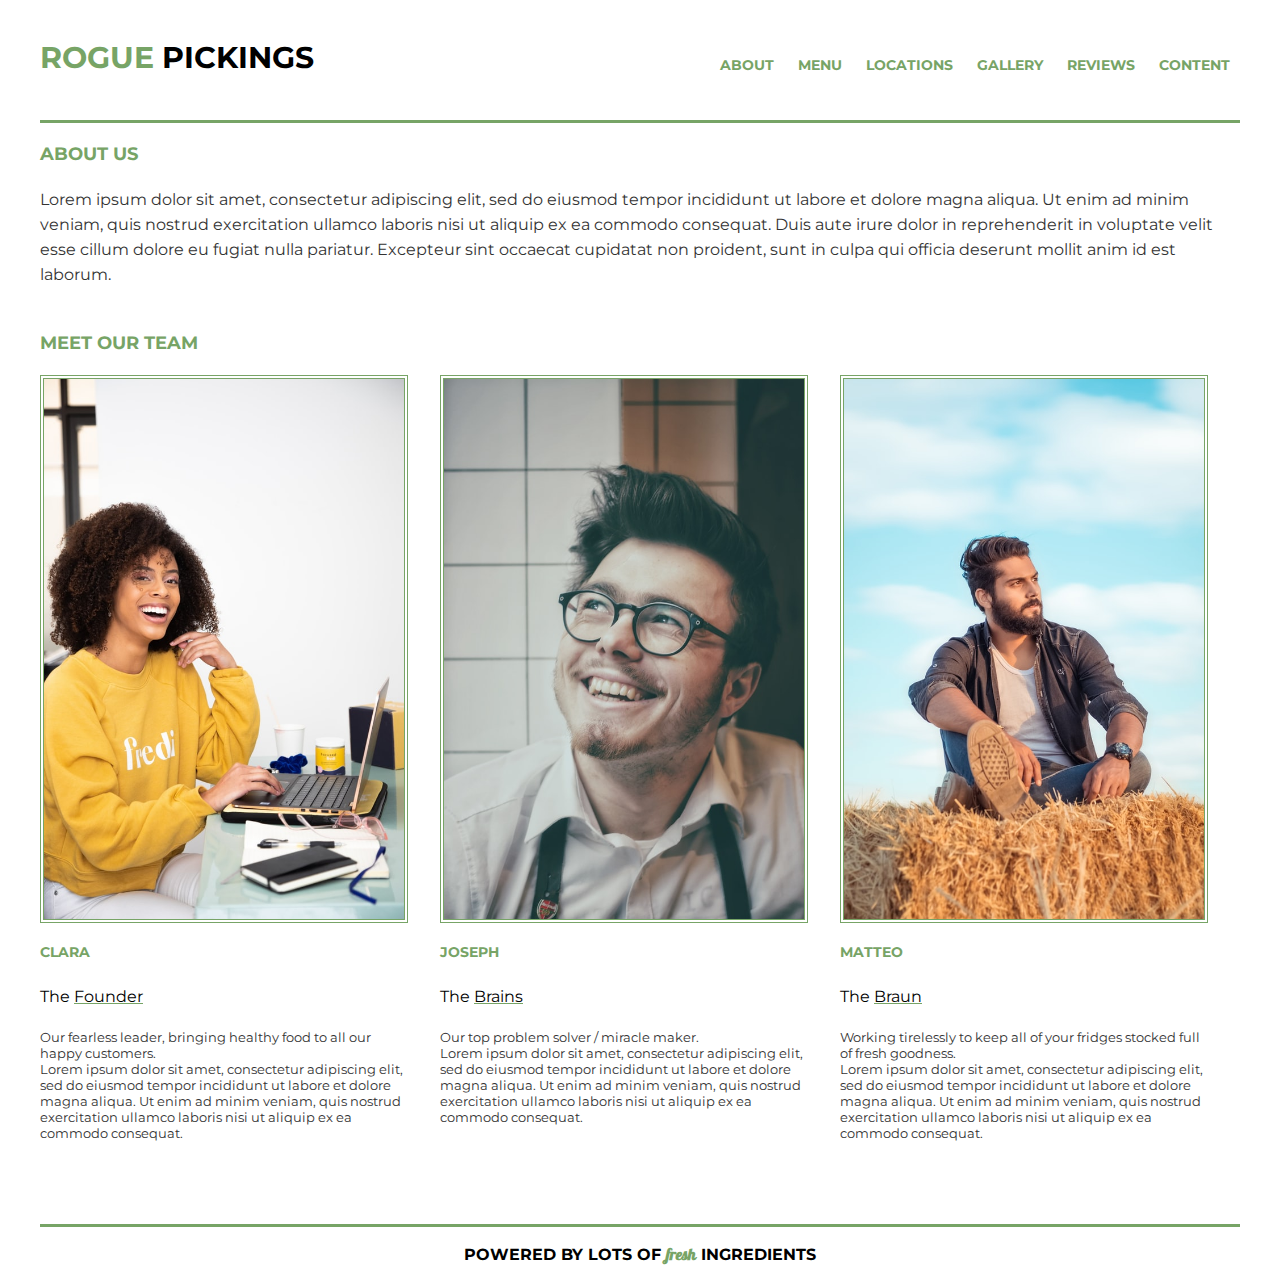
==== about/index.html @ 61bc6637 "Initial commit" ====
<!DOCTYPE html>
<html lang="en">

<!-- HEAD -->
<head>
	<meta charset="utf-8">
	<title>Rogue Pickings</title>
	<link rel="stylesheet" type="text/css" href="../css/normalize">
	<link rel="stylesheet" type="text/css" href="../css/main.css">
	<link rel="preconnect" href="https://fonts.gstatic.com">
	<link href="https://fonts.googleapis.com/css2?family=Galada&family=Montserrat:wght@400;700&display=swap" rel="stylesheet">
</head>

<!-- HEAD -->
<body>
	<div class="container">

<!-- HEADER SECTION -->
		<header>
			<a href="../home/index.html">
				<h1><span>rogue</span> pickings</h1>
			</a>
			<nav>
				<ul>
					<li>
						<a href="">About</a>
					</li>
					<li>
						<a href="../menu/index.html" target="_blank">Menu</a>
					</li>
					<li>
						<a href="../locations/index.html">Locations</a>
					</li>
					<li>
						<a href="../gallery/index.html">Gallery</a>
					</li>
					<li>
						<a href="../reviews/index.html">Reviews</a>
					</li>
					<li>
						<a href="../content/index.html" target="_blank">Content</a>
					</li>
				</ul>
			</nav>
		</header>

<!-- MAIN SECTION -->
		<main>

<!-- TOP SECTION -->
		<section class="top-section">
				<div class="our-story">
					<h2>About Us</h2>
					<p>Lorem ipsum dolor sit amet, consectetur adipiscing elit, sed do eiusmod tempor incididunt ut labore et dolore magna aliqua. Ut enim ad minim veniam, quis nostrud exercitation ullamco laboris nisi ut aliquip ex ea commodo consequat. Duis aute irure dolor in reprehenderit in voluptate velit esse cillum dolore eu fugiat nulla pariatur. Excepteur sint occaecat cupidatat non proident, sunt in culpa qui officia deserunt mollit anim id est laborum.</p>
				</div>
			</section>

<!-- BOTTOM SECTION -->
			<section class="meet">
				<div>
					<h2>Meet Our Team</h2>
				</div>
				<div class="our-team">
					<div class="clara">
						<div class="clara-img">
							<img src="../img/clara.jpg" alt="Clara">
						</div>	
						<div class="clara-text">
							<h3>Clara</h3>
							<h4>The <span>Founder</span></h4>
							<p>Our fearless leader, bringing healthy food to all our happy customers.<br>Lorem ipsum dolor sit amet, consectetur adipiscing elit, sed do eiusmod tempor incididunt ut labore et dolore magna aliqua. Ut enim ad minim veniam, quis nostrud exercitation ullamco laboris nisi ut aliquip ex ea commodo consequat.</p>
						</div>
					</div>

					<div class="joseph">
						<div class="joseph-img">
							<img src="../img/joseph.jpg" alt="Joseph">
						</div>
						<div class="joseph-text">
							<h3>Joseph</h3>
							<h4>The <span>Brains</span></h4>
							<p>Our top problem solver / miracle maker.<br>Lorem ipsum dolor sit amet, consectetur adipiscing elit, sed do eiusmod tempor incididunt ut labore et dolore magna aliqua. Ut enim ad minim veniam, quis nostrud exercitation ullamco laboris nisi ut aliquip ex ea commodo consequat.</p>
						</div>
					</div>

					<div class="matteo">
						<div class="matteo-img">
							<img src="../img/matteo.jpg" alt="Matteo">
						</div>
						<div class="matteo-text">
							<h3>Matteo</h3>
							<h4>The <span>Braun</span></h4>
							<p>Working tirelessly to keep all of your fridges stocked full of fresh goodness.<br>Lorem ipsum dolor sit amet, consectetur adipiscing elit, sed do eiusmod tempor incididunt ut labore et dolore magna aliqua. Ut enim ad minim veniam, quis nostrud exercitation ullamco laboris nisi ut aliquip ex ea commodo consequat.</p>
						</div>
					</div>
				</div>
			</section>

		</main>

<!-- FOOTER SECTION -->
		<footer class="about-footer">
			<h3>powered by lots of <span>fresh</span> ingredients</h3>
		</footer>
	</div>
</body>

</html>
---- css/main.css ----
/* BODY STYLES */

body {
	font-family: Montserrat, sans-serif;
}

.container {
	margin: 0 auto;
	width: 80%;
	min-width: 1200px;
}


/* H(1-6) STYLES */

h1,
h2,
h3,
h4 {
	color: #000000;
	font-weight: 700;
	line-height: 23px;
	text-transform: uppercase;
}

h1 {
	font-size: 30px;
}

h2 {
	font-size: 18px;
	color: #77a466;
	padding: 5px 0;
	text-align: left;
}

h3 {
	font-size: 12px;
}


/* P STYLES */

p {
	color: #333;
	font-size: 16px;
	padding: 0 30px;
}


/* UNORDERED LIST STYLES */

ul {
	list-style: none;
}



/* ----------------------------------------------------------------- */



/* HEADER SECTION */

header {
	border-bottom: 3px solid #77a466;
	height: 112px;
	margin: 0 auto;
}

header h1 {
	float: left;
	margin: 0;
	padding: 38px 0;
}

header h1 span {
	color: #77a466;
}

header nav {
	color: #77a466;
	float: right;
	padding: 46px 0;
}

header nav ul {
	margin: 0;
	padding: 0;
}

header nav ul li {
	display: inline;
	padding: 0 10px;
}

header nav ul li a {
	color: #77a466;
	font-size: 14px;
	font-weight: 700;
	line-height: 23px;
	text-decoration: none;
	text-transform: uppercase;
}


/* TOP AND BOTTOM SECTION */

.top-section,
.bottom-section {
	margin: 0 auto;
}


/* TOP SECTION */

.hero-image {
	height: auto;
}

.hero-image img {
	border-bottom: 3px solid #77a466;
}

.welcome {
	height: auto;
}

.welcome p {
	line-height: 25px;
	padding: 0;
}


/* BOTTOM SECTION */

.bottom-section {
	display: flex;
	border-bottom: 1px solid #eee;
}

.bottom-section a {
	text-decoration: none;
}

.bottom-section h3 {
	line-height: 25px;
}


/* SECTION ONE, TWO AND THREE */

.section-one,
.section-two,
.section-three {
	border-top: 1px solid #eee;
	height: auto;
	width: 399px;
}

.section-one h3 {
	padding: 10px 0;
}

.section-two {
	border-left: 1px solid #eee;
	border-right: 1px solid #eee;
}

.section-two h3,
.section-three h3 {
	padding: 10px 30px;
}


/* SPECIALS */

.specials {
	padding: 0;
}

.specials li {
	color: #77a466;
	font-size: 16px;
	line-height: 18px;
	padding: 10px 0;
}


/* REVIEWS */

.reviews {
	line-height: 21px;
}


/* CONTACT */

.contact {
	line-height: 24px;
}


/* FOOTER SECTION */

footer {
	height: 50px;
	margin: 0 auto;
	text-align: center;
	margin-top: 70px !important;
	border-top: 3px solid #77a466;
}

footer h3 {
	font-size: 16px;
}

footer span {
	color: #77a466;
	font-family: 'Galada', cursive;
	text-transform: lowercase;
}


/* ABOUT STYLES */


.our-story {
	height: auto;
}

.our-story p {
	line-height: 25px;
	padding: 0;
}

.meet {
	margin: 40px 0;
}

.meet h3{
	font-size: 14px;
	color: #77a466;
}

.meet h4 {
	font-size: 16px;
	text-transform: none;
	font-weight: normal;
}

.meet h4 span {
	text-decoration: underline;
	text-decoration-color: #77a466;
}

.meet p {
	margin-left: -30px;
	font-size: 13px;
}

.our-team {
	display: flex;
	justify-content: space-between;
}

.clara img,
.joseph img,
.matteo img {
	max-width: 90%;
	height: auto;
	border: 4px double #77a466;
}

.clara,
.joseph,
.matteo {
	display: flex;
	flex-direction: column;
	justify-content: flex-start;
	align-items: flex-start;
}

.about-footer h3 {
	padding: auto;
}



/* MENU STYLES */

.menu {
	height: 580px;
}

.menu h3 {
	text-transform: capitalize;
	font-weight: normal;
	color: #77a466;
    font-size: 16px;
    line-height: 18px;
    padding: 20px 0;
}

.items {
	display: flex;

}

.salad,
.burrito,
.tamales {
	padding: 0;
	flex: auto;
}

.salad,
.burrito {
	margin-right: 1.25rem;
}

.salad img,
.burrito img,
.tamales img {
	width: 90%;
	height: auto;
	border: 4px double #77a466;
}

.salad p,
.burrito p,
.tamales p {
	margin-left: -30px;
	max-width: 95%;
	text-align: justify;
}

.menu-footer h3 {
	padding: auto;
}



/* LOCATIONS STYLES */

.locations {
	width: 100%;
	display: flex;
	justify-content: space-between;
}

.address h3 {
	text-transform: capitalize;
	font-weight: normal;
	color: #77a466;
    font-size: 16px;
}

.address p {
	margin: 0;
	padding: 0;
}

.map iframe {
	width: 300px;
	height: 300px;
	border: 4px double #77a466;
}

#Victoria_Park,
#St_Albans,
#Balham {
	margin: 3rem auto 0 auto;
}



/* GALLERY STYLES */

#gallery {
	width: 100%;
	margin: auto;
}

.gallery {
	margin: auto;
	display: grid;
	grid-template-rows: repeat(4, 300px);
	grid-template-columns: repeat(3, 1fr);
	justify-items: center;
	justify-content:  center;
	align-items: center;
	align-content: center;
}

.grid {
	margin:  5%;
}

.grid img {
	width: 350px;
	height: 250px;
	border: 4px double #77a466;
}




/* REVIEWS STYLES */

#reviews {
	width: 100%;
	margin: auto;
}

.customer-reviews-section {
	display: flex;
	margin: -1rem auto;
}

.review-columns {
	display: flex;
	flex-direction: column;
	justify-content: space-between;
}

.review {
	width: 340px;
	margin: 2rem auto;
	box-sizing: content-box;
	padding: 2rem 1rem;
	border-radius: 1rem;
	box-shadow: 4px 3px 6px 3px #77a466;
	background-color: #77a46612;
}

#middle {
	margin-left: 2rem;
	margin-right: 2rem;
}

.name-and-rating {
	display: flex;
}

.review h3 {
	text-transform: capitalize;
	font-size: 20px;
	font-weight: normal;
}

.review img {
	width: 61.18px;
	height: 33.12px;
	position: relative;
	top: 4px;
	left: 20px;
}

.review p {
	padding: 0;
}



/* CONTENT STYLES */

#content {
	height: 450px;
	width: 100%;
	display: grid;
	place-items: center;
}

.coming-soon h2 {
	font-size: 48px;
}

.coming-soon h2 span {
	color: #000000;
}
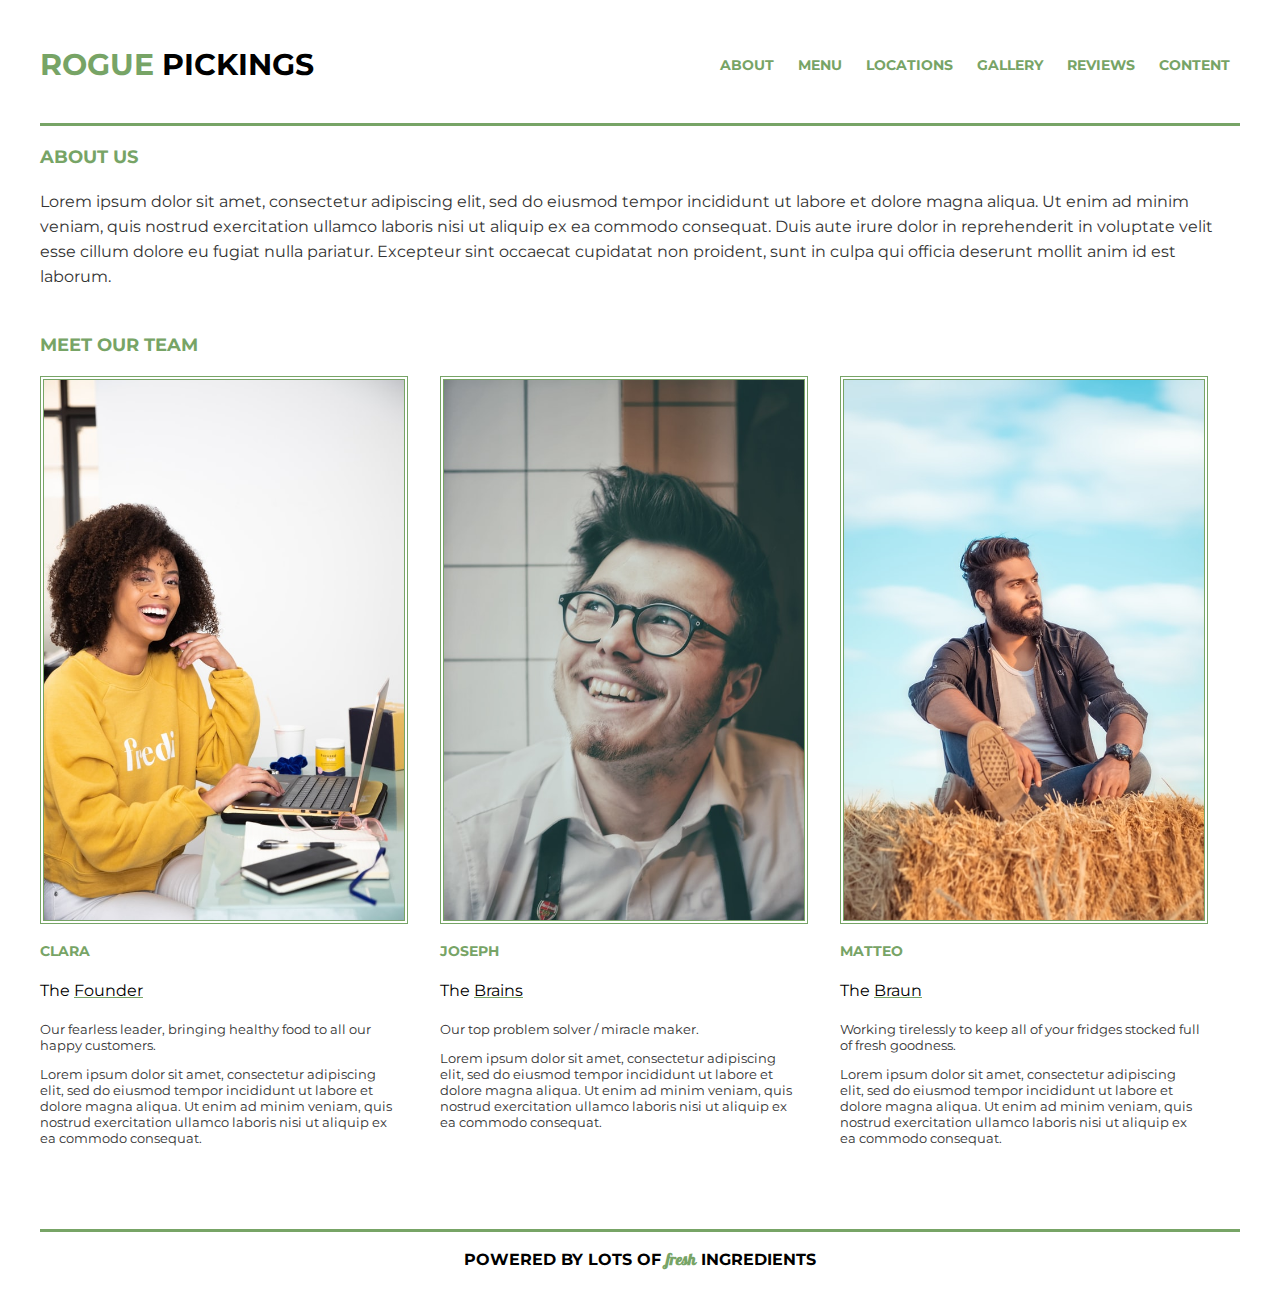
==== commit b6e70b73: "Now Responsive" ====
--- a/about/index.html
+++ b/about/index.html
@@ -11,37 +11,41 @@
 	<link href="https://fonts.googleapis.com/css2?family=Galada&family=Montserrat:wght@400;700&display=swap" rel="stylesheet">
 </head>
 
-<!-- HEAD -->
+<!-- BODY -->
 <body>
 	<div class="container">
 
 <!-- HEADER SECTION -->
 		<header>
-			<a href="../home/index.html">
-				<h1><span>rogue</span> pickings</h1>
-			</a>
-			<nav>
-				<ul>
-					<li>
-						<a href="">About</a>
-					</li>
-					<li>
-						<a href="../menu/index.html" target="_blank">Menu</a>
-					</li>
-					<li>
-						<a href="../locations/index.html">Locations</a>
-					</li>
-					<li>
-						<a href="../gallery/index.html">Gallery</a>
-					</li>
-					<li>
-						<a href="../reviews/index.html">Reviews</a>
-					</li>
-					<li>
-						<a href="../content/index.html" target="_blank">Content</a>
-					</li>
-				</ul>
-			</nav>
+			<div class="title">
+				<a href="../index.html">
+					<h1><span>rogue</span> pickings</h1>
+				</a>
+			</div>
+			<div class="nav">
+				<nav>
+					<ul>
+						<li>
+							<a href="">About</a>
+						</li>
+						<li>
+							<a href="../menu/index.html" target="_blank">Menu</a>
+						</li>
+						<li>
+							<a href="../locations/index.html">Locations</a>
+						</li>
+						<li>
+							<a href="../gallery/index.html">Gallery</a>
+						</li>
+						<li>
+							<a href="../reviews/index.html">Reviews</a>
+						</li>
+						<li>
+							<a href="../content/index.html" target="_blank">Content</a>
+						</li>
+					</ul>
+				</nav>
+			</div>
 		</header>
 
 <!-- MAIN SECTION -->
@@ -68,7 +72,8 @@
 						<div class="clara-text">
 							<h3>Clara</h3>
 							<h4>The <span>Founder</span></h4>
-							<p>Our fearless leader, bringing healthy food to all our happy customers.<br>Lorem ipsum dolor sit amet, consectetur adipiscing elit, sed do eiusmod tempor incididunt ut labore et dolore magna aliqua. Ut enim ad minim veniam, quis nostrud exercitation ullamco laboris nisi ut aliquip ex ea commodo consequat.</p>
+							<p>Our fearless leader, bringing healthy food to all our happy customers.</p>
+							<p>Lorem ipsum dolor sit amet, consectetur adipiscing elit, sed do eiusmod tempor incididunt ut labore et dolore magna aliqua. Ut enim ad minim veniam, quis nostrud exercitation ullamco laboris nisi ut aliquip ex ea commodo consequat.</p>
 						</div>
 					</div>
 
@@ -79,7 +84,8 @@
 						<div class="joseph-text">
 							<h3>Joseph</h3>
 							<h4>The <span>Brains</span></h4>
-							<p>Our top problem solver / miracle maker.<br>Lorem ipsum dolor sit amet, consectetur adipiscing elit, sed do eiusmod tempor incididunt ut labore et dolore magna aliqua. Ut enim ad minim veniam, quis nostrud exercitation ullamco laboris nisi ut aliquip ex ea commodo consequat.</p>
+							<p>Our top problem solver / miracle maker.</p>
+							<p>Lorem ipsum dolor sit amet, consectetur adipiscing elit, sed do eiusmod tempor incididunt ut labore et dolore magna aliqua. Ut enim ad minim veniam, quis nostrud exercitation ullamco laboris nisi ut aliquip ex ea commodo consequat.</p>
 						</div>
 					</div>
 
@@ -90,7 +96,8 @@
 						<div class="matteo-text">
 							<h3>Matteo</h3>
 							<h4>The <span>Braun</span></h4>
-							<p>Working tirelessly to keep all of your fridges stocked full of fresh goodness.<br>Lorem ipsum dolor sit amet, consectetur adipiscing elit, sed do eiusmod tempor incididunt ut labore et dolore magna aliqua. Ut enim ad minim veniam, quis nostrud exercitation ullamco laboris nisi ut aliquip ex ea commodo consequat.</p>
+							<p>Working tirelessly to keep all of your fridges stocked full of fresh goodness.</p>
+							<p>Lorem ipsum dolor sit amet, consectetur adipiscing elit, sed do eiusmod tempor incididunt ut labore et dolore magna aliqua. Ut enim ad minim veniam, quis nostrud exercitation ullamco laboris nisi ut aliquip ex ea commodo consequat.</p>
 						</div>
 					</div>
 				</div>
@@ -99,7 +106,7 @@
 		</main>
 
 <!-- FOOTER SECTION -->
-		<footer class="about-footer">
+		<footer class="footer">
 			<h3>powered by lots of <span>fresh</span> ingredients</h3>
 		</footer>
 	</div>
--- a/css/main.css
+++ b/css/main.css
@@ -4,10 +4,14 @@
 	font-family: Montserrat, sans-serif;
 }
 
+main {
+	margin: 0 auto;
+}
+
 .container {
 	margin: 0 auto;
-	width: 80%;
-	min-width: 1200px;
+	max-width: 1200px;
+	width: 100%;
 }
 
 
@@ -15,11 +19,9 @@
 
 h1,
 h2,
-h3,
 h4 {
 	color: #000000;
 	font-weight: 700;
-	line-height: 23px;
 	text-transform: uppercase;
 }
 
@@ -35,7 +37,23 @@
 }
 
 h3 {
-	font-size: 12px;
+	text-transform: capitalize;
+	font-weight: 400;
+	font-size: 16px;
+	color: #77a466;
+}
+
+.footer h3 {
+	font-size: 16px;
+	font-weight: 700;
+	text-transform: uppercase;
+	color: #000000;
+}
+
+.footer h3 span {
+	color: #77a466;
+	font-family: 'Galada', cursive;
+	text-transform: lowercase;
 }
 
 
@@ -44,17 +62,24 @@
 p {
 	color: #333;
 	font-size: 16px;
-	padding: 0 30px;
-}
-
-
-/* UNORDERED LIST STYLES */
+	padding: 0;
+}
+
+
+/* LIST STYLES */
 
 ul {
 	list-style: none;
 }
 
 
+/* LINK STYLES */
+
+a {
+	text-decoration: none;
+}
+
+
 
 /* ----------------------------------------------------------------- */
 
@@ -64,12 +89,11 @@
 
 header {
 	border-bottom: 3px solid #77a466;
-	height: 112px;
-	margin: 0 auto;
+	display: flex;
+	justify-content: space-between;
 }
 
 header h1 {
-	float: left;
 	margin: 0;
 	padding: 38px 0;
 }
@@ -80,7 +104,6 @@
 
 header nav {
 	color: #77a466;
-	float: right;
 	padding: 46px 0;
 }
 
@@ -104,14 +127,6 @@
 }
 
 
-/* TOP AND BOTTOM SECTION */
-
-.top-section,
-.bottom-section {
-	margin: 0 auto;
-}
-
-
 /* TOP SECTION */
 
 .hero-image {
@@ -145,17 +160,23 @@
 
 .bottom-section h3 {
 	line-height: 25px;
-}
-
-
-/* SECTION ONE, TWO AND THREE */
+	font-size: 12px;
+	font-weight: 700;
+	text-transform: uppercase;
+	color: #000000;
+}
+
+
+/* SECTIONS */
 
 .section-one,
 .section-two,
 .section-three {
 	border-top: 1px solid #eee;
 	height: auto;
-	width: 399px;
+	width: 398px;
+	box-sizing: border-box;
+	padding: 10px;
 }
 
 .section-one h3 {
@@ -163,13 +184,16 @@
 }
 
 .section-two {
+	padding-bottom: 20px;
 	border-left: 1px solid #eee;
 	border-right: 1px solid #eee;
 }
 
 .section-two h3,
 .section-three h3 {
-	padding: 10px 30px;
+	padding-top: 10px;
+	padding-bottom: 10px;
+	margin-left: -10px;
 }
 
 
@@ -198,6 +222,11 @@
 
 .contact {
 	line-height: 24px;
+}
+
+.contact p {
+	padding: 0;
+	margin: 0;
 }
 
 
@@ -211,23 +240,10 @@
 	border-top: 3px solid #77a466;
 }
 
-footer h3 {
-	font-size: 16px;
-}
-
-footer span {
-	color: #77a466;
-	font-family: 'Galada', cursive;
-	text-transform: lowercase;
-}
 
 
 /* ABOUT STYLES */
 
-
-.our-story {
-	height: auto;
-}
 
 .our-story p {
 	line-height: 25px;
@@ -240,6 +256,8 @@
 
 .meet h3{
 	font-size: 14px;
+	text-transform: uppercase;
+	font-weight: 700;
 	color: #77a466;
 }
 
@@ -255,8 +273,8 @@
 }
 
 .meet p {
-	margin-left: -30px;
 	font-size: 13px;
+	max-width:  90%;
 }
 
 .our-team {
@@ -281,140 +299,93 @@
 	align-items: flex-start;
 }
 
-.about-footer h3 {
-	padding: auto;
-}
-
 
 
 /* MENU STYLES */
 
-.menu {
-	height: 580px;
-}
-
-.menu h3 {
-	text-transform: capitalize;
-	font-weight: normal;
-	color: #77a466;
-    font-size: 16px;
-    line-height: 18px;
-    padding: 20px 0;
-}
-
-.items {
-	display: flex;
-
-}
-
-.salad,
-.burrito,
-.tamales {
-	padding: 0;
-	flex: auto;
-}
-
-.salad,
-.burrito {
-	margin-right: 1.25rem;
-}
-
-.salad img,
-.burrito img,
-.tamales img {
-	width: 90%;
+.item {
+	margin: 0 1rem;
+	flex: 1 1 30%;
+	min-width: 200px;
+}
+
+.item img {
+	width: 100%;
 	height: auto;
-	border: 4px double #77a466;
-}
-
-.salad p,
-.burrito p,
-.tamales p {
-	margin-left: -30px;
-	max-width: 95%;
-	text-align: justify;
-}
-
-.menu-footer h3 {
-	padding: auto;
-}
-
+	border: 4px double #7aa466;
+}
+
+.menu-items {
+	display: flex;
+	flex-wrap: wrap;
+}
 
 
 /* LOCATIONS STYLES */
 
 .locations {
-	width: 100%;
+	margin: 0 auto;
 	display: flex;
 	justify-content: space-between;
-}
-
-.address h3 {
-	text-transform: capitalize;
-	font-weight: normal;
-	color: #77a466;
-    font-size: 16px;
-}
-
-.address p {
-	margin: 0;
-	padding: 0;
-}
-
-.map iframe {
-	width: 300px;
-	height: 300px;
-	border: 4px double #77a466;
+	flex-wrap: wrap;
 }
 
 #Victoria_Park,
 #St_Albans,
 #Balham {
-	margin: 3rem auto 0 auto;
-}
-
+	margin: 0 1.5rem;
+	flex: auto;
+}
+
+.map iframe {
+	width: 100%;
+	min-width: 250px;
+	height: 300px;
+	border: 4px double #77a466;
+	margin-top: 2rem;
+}
+
+.address p {
+	margin: 4px 0;
+}
 
 
 /* GALLERY STYLES */
 
-#gallery {
-	width: 100%;
-	margin: auto;
-}
-
-.gallery {
-	margin: auto;
-	display: grid;
-	grid-template-rows: repeat(4, 300px);
-	grid-template-columns: repeat(3, 1fr);
-	justify-items: center;
-	justify-content:  center;
-	align-items: center;
-	align-content: center;
-}
-
-.grid {
-	margin:  5%;
-}
-
-.grid img {
-	width: 350px;
-	height: 250px;
+.gallery-grid {
+	margin-left: -3rem;
+	display: flex;
+	flex-wrap: wrap;
+}
+
+.gallery-image {
+	list-style: none;
+	padding-left: 0;
+	width: 38vh;
+	flex-grow: 1;
+	margin: 1em;
+}
+
+.gallery-image img {
+	min-height: 100%;
+	max-width: 100%;
+	object-fit: cover;
+	vertical-align: bottom;
 	border: 4px double #77a466;
 }
-
-
 
 
 /* REVIEWS STYLES */
 
 #reviews {
 	width: 100%;
+	max-width: 1200px;
 	margin: auto;
 }
 
 .customer-reviews-section {
 	display: flex;
+	flex-wrap: wrap;
 	margin: -1rem auto;
 }
 
@@ -422,11 +393,11 @@
 	display: flex;
 	flex-direction: column;
 	justify-content: space-between;
+	flex: 1 1 340px;
 }
 
 .review {
-	width: 340px;
-	margin: 2rem auto;
+	margin: 2rem 1rem;
 	box-sizing: content-box;
 	padding: 2rem 1rem;
 	border-radius: 1rem;
@@ -434,19 +405,14 @@
 	background-color: #77a46612;
 }
 
-#middle {
-	margin-left: 2rem;
-	margin-right: 2rem;
-}
 
 .name-and-rating {
 	display: flex;
 }
 
 .review h3 {
-	text-transform: capitalize;
 	font-size: 20px;
-	font-weight: normal;
+	color: #000000;
 }
 
 .review img {
